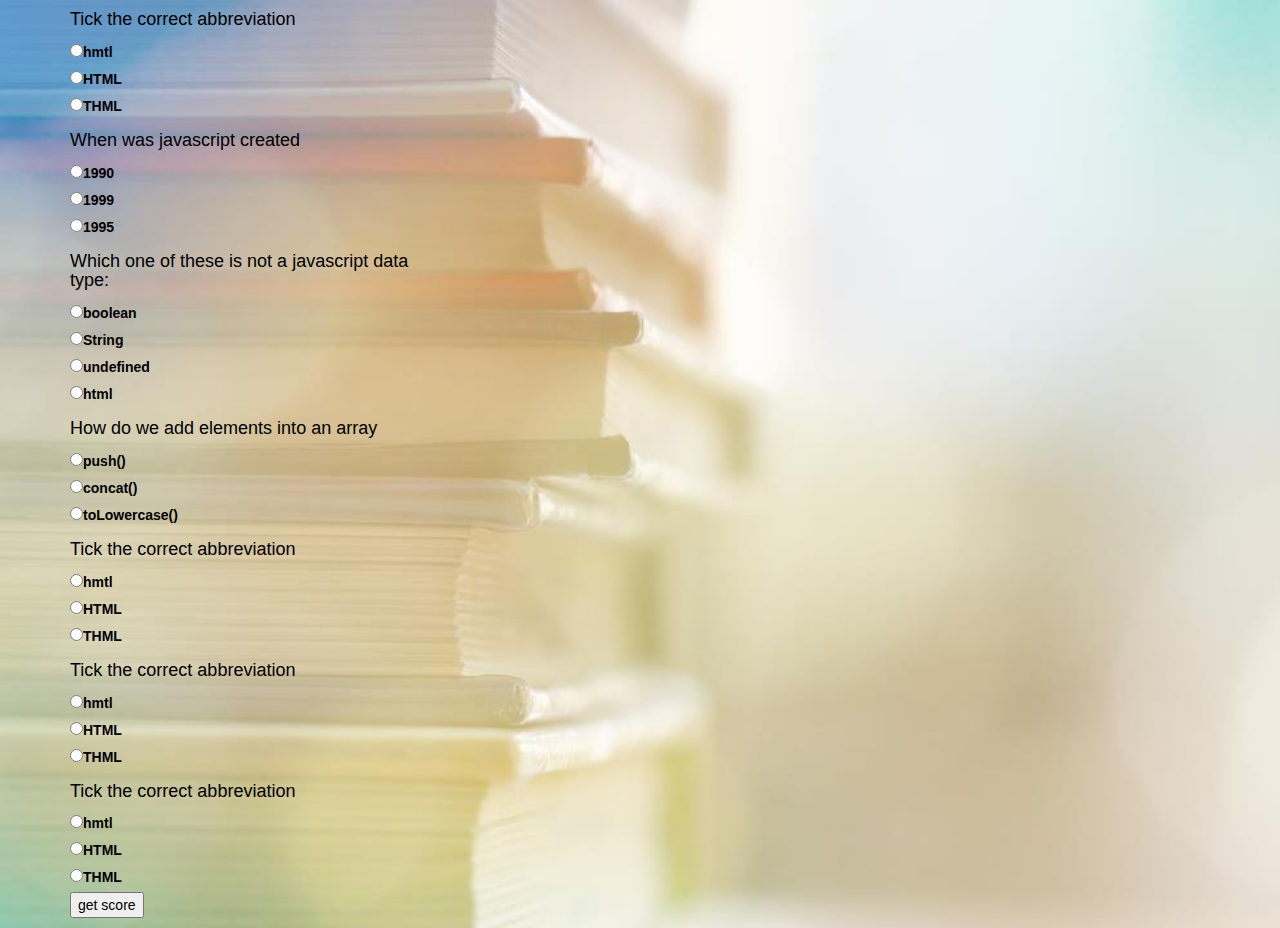
==== index.html @ e853ca80 "create different class names for question 3 and for radios" ====
<!DOCTYPE html>
<html lang="en" dir="ltr">
  <head>
    <meta charset="utf-8">
    <title>Pop-Quiz</title>
    <link rel="stylesheet" href="css/bootstrap.css">
    <link rel="stylesheet" href="css/styles.css">
    <script src="js/jquery-3.3.1.js"></script>
    <script type="text/javascript" src="js/scripts.js"></script>
  </head>
  <body>
    <div class="container">
      <div class="row">
        <div class="col-md-4">

          <form class="quiz">
            <h4>Tick the correct abbreviation</h4>
            <div class="question1">
              <label>
              <input type="radio" name="abb" value="0">hmtl</label><br>
              <label><input type="radio" name="abb" value="10">HTML</label><br>
             <label><input type="radio" name="abb" value="0">THML</label><br>
            </div>

            <h4>When was javascript created</h4>
            <div class="question2">
              <label>
              <input type="radio" name="ques2" value="0">1990</label><br>
              <label><input type="radio" name="ques2" value="0">1999</label><br>
             <label><input type="radio" name="ques2" value="10">1995</label><br>
            </div>


            <h4>Which one of these is not a javascript data type: </h4>
            <div class="question3">
              <label>
              <input type="radio" name="ques3" value="0">boolean</label><br>
              <label><input type="radio" name="ques3" value="0">String</label><br>
             <label><input type="radio" name="ques3" value="0">undefined</label><br>
              <label><input type="radio" name="ques3" value="10">html</label><br>
            </div>


            <h4>How do we add elements into an array</h4>
            <div class="question4">
              <label>
              <input type="radio" name="ques4" value="0">push()</label><br>
              <label><input type="radio" name="ques4" value="10">concat()</label><br>
             <label><input type="radio" name="ques4" value="0">toLowercase()</label><br>
            </div>


            <h4>Tick the correct abbreviation</h4>
            <div class="question1">
              <label>
              <input type="radio" name="ques2" value="0">hmtl</label><br>
              <label><input type="radio" name="ques2" value="10">HTML</label><br>
             <label><input type="radio" name="ques2" value="0">THML</label><br>
            </div>

            <h4>Tick the correct abbreviation</h4>
            <div class="question1">
              <label>
              <input type="radio" name="ques2" value="0">hmtl</label><br>
              <label><input type="radio" name="ques2" value="10">HTML</label><br>
             <label><input type="radio" name="ques2" value="0">THML</label><br>
            </div>

            <h4>Tick the correct abbreviation</h4>
            <div class="question1">
              <label>
              <input type="radio" name="ques2" value="0">hmtl</label><br>
              <label><input type="radio" name="ques2" value="10">HTML</label><br>
             <label><input type="radio" name="ques2" value="0">THML</label><br>
            </div>














            <p><input type="button" name="" value="get score"></p>
            </form>

            <p id="output"></p>

     </div>
  </body>
</html>
---- css/styles.css ----
body {
  background: url("../images/books.jpg");
  background-size: cover;
  background-repeat: no-repeat;
  color: black;
}
h1{
  border-right: auto;
  border-left: auto;
  border: brown;

}

#info {
  width: 487px;

}
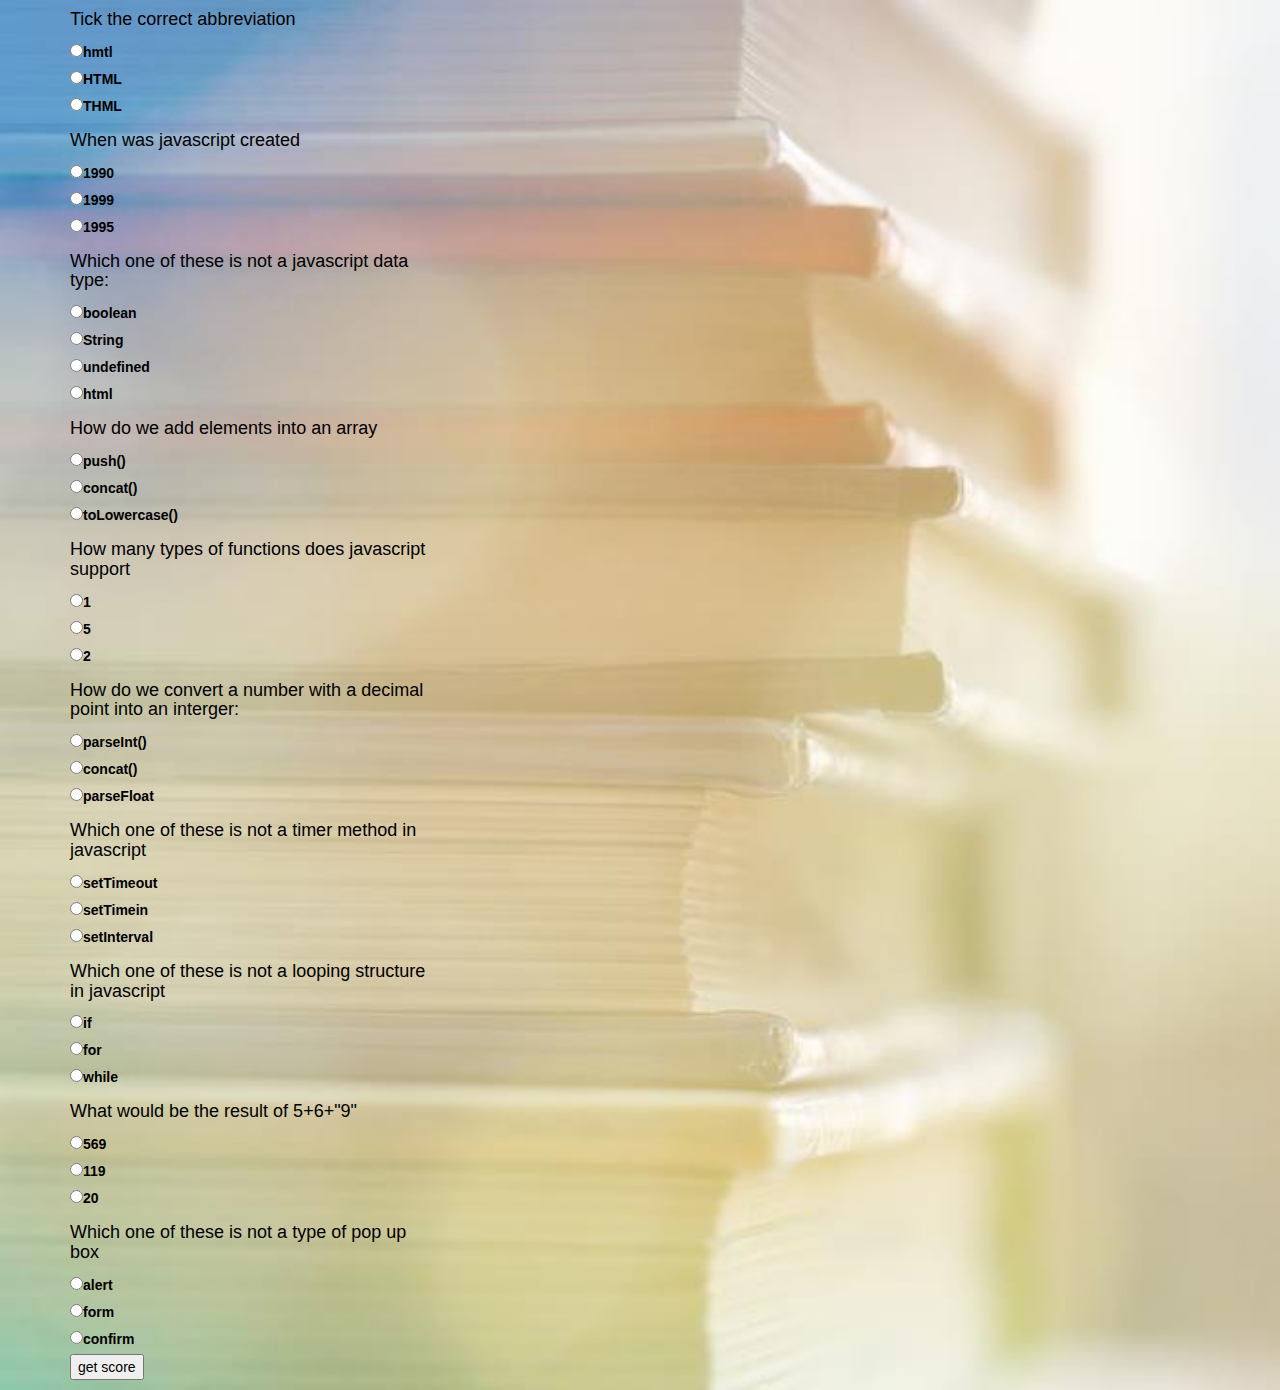
==== commit bf4fc0bf: "adjust indentation and spacing" ====
--- a/index.html
+++ b/index.html
@@ -44,49 +44,59 @@
             <h4>How do we add elements into an array</h4>
             <div class="question4">
               <label>
-              <input type="radio" name="ques4" value="0">push()</label><br>
-              <label><input type="radio" name="ques4" value="10">concat()</label><br>
+              <input type="radio" name="ques4" value="10">push()</label><br>
+              <label><input type="radio" name="ques4" value="0">concat()</label><br>
              <label><input type="radio" name="ques4" value="0">toLowercase()</label><br>
             </div>
 
 
-            <h4>Tick the correct abbreviation</h4>
-            <div class="question1">
+            <h4>How many types of functions does javascript support</h4>
+            <div class="question5">
               <label>
-              <input type="radio" name="ques2" value="0">hmtl</label><br>
-              <label><input type="radio" name="ques2" value="10">HTML</label><br>
-             <label><input type="radio" name="ques2" value="0">THML</label><br>
+              <input type="radio" name="ques5" value="0">1</label><br>
+              <label><input type="radio" name="ques5" value="0">5</label><br>
+             <label><input type="radio" name="ques5" value="10">2</label><br>
             </div>
 
-            <h4>Tick the correct abbreviation</h4>
-            <div class="question1">
+            <h4>How do we convert a number with a decimal point into an interger:</h4>
+            <div class="question6">
               <label>
-              <input type="radio" name="ques2" value="0">hmtl</label><br>
-              <label><input type="radio" name="ques2" value="10">HTML</label><br>
-             <label><input type="radio" name="ques2" value="0">THML</label><br>
+              <input type="radio" name="ques6" value="0">parseInt()</label><br>
+              <label><input type="radio" name="ques6" value="10">concat()</label><br>
+             <label><input type="radio" name="ques6" value="0">parseFloat</label><br>
             </div>
 
-            <h4>Tick the correct abbreviation</h4>
-            <div class="question1">
+            <h4>Which one of these is not a timer method in javascript</h4>
+            <div class="question7">
               <label>
-              <input type="radio" name="ques2" value="0">hmtl</label><br>
-              <label><input type="radio" name="ques2" value="10">HTML</label><br>
-             <label><input type="radio" name="ques2" value="0">THML</label><br>
+              <input type="radio" name="ques7" value="0">setTimeout</label><br>
+              <label><input type="radio" name="ques7" value="10">setTimein</label><br>
+             <label><input type="radio" name="ques7" value="0">setInterval</label><br>
             </div>
 
+            <h4>Which one of these is not a looping structure in javascript</h4>
+            <div class="question8">
+              <label>
+              <input type="radio" name="ques8" value="10">if</label><br>
+              <label><input type="radio" name="ques8" value="0">for</label><br>
+             <label><input type="radio" name="ques8" value="0">while</label><br>
+            </div>
 
+            <h4>What would be the result of 5+6+"9"</h4>
+            <div class="question9">
+              <label>
+              <input type="radio" name="ques9" value="0">569</label><br>
+              <label><input type="radio" name="ques9" value="10">119</label><br>
+             <label><input type="radio" name="ques9" value="0">20</label><br>
+            </div>
 
-
-
-
-
-
-
-
-
-
-
-
+            <h4>Which one of these is not a type of pop up box</h4>
+            <div class="question10">
+              <label>
+              <input type="radio" name="ques10" value="0">alert</label><br>
+              <label><input type="radio" name="ques10" value="10">form</label><br>
+             <label><input type="radio" name="ques10" value="0">confirm</label><br>
+            </div>
             <p><input type="button" name="" value="get score"></p>
             </form>
 
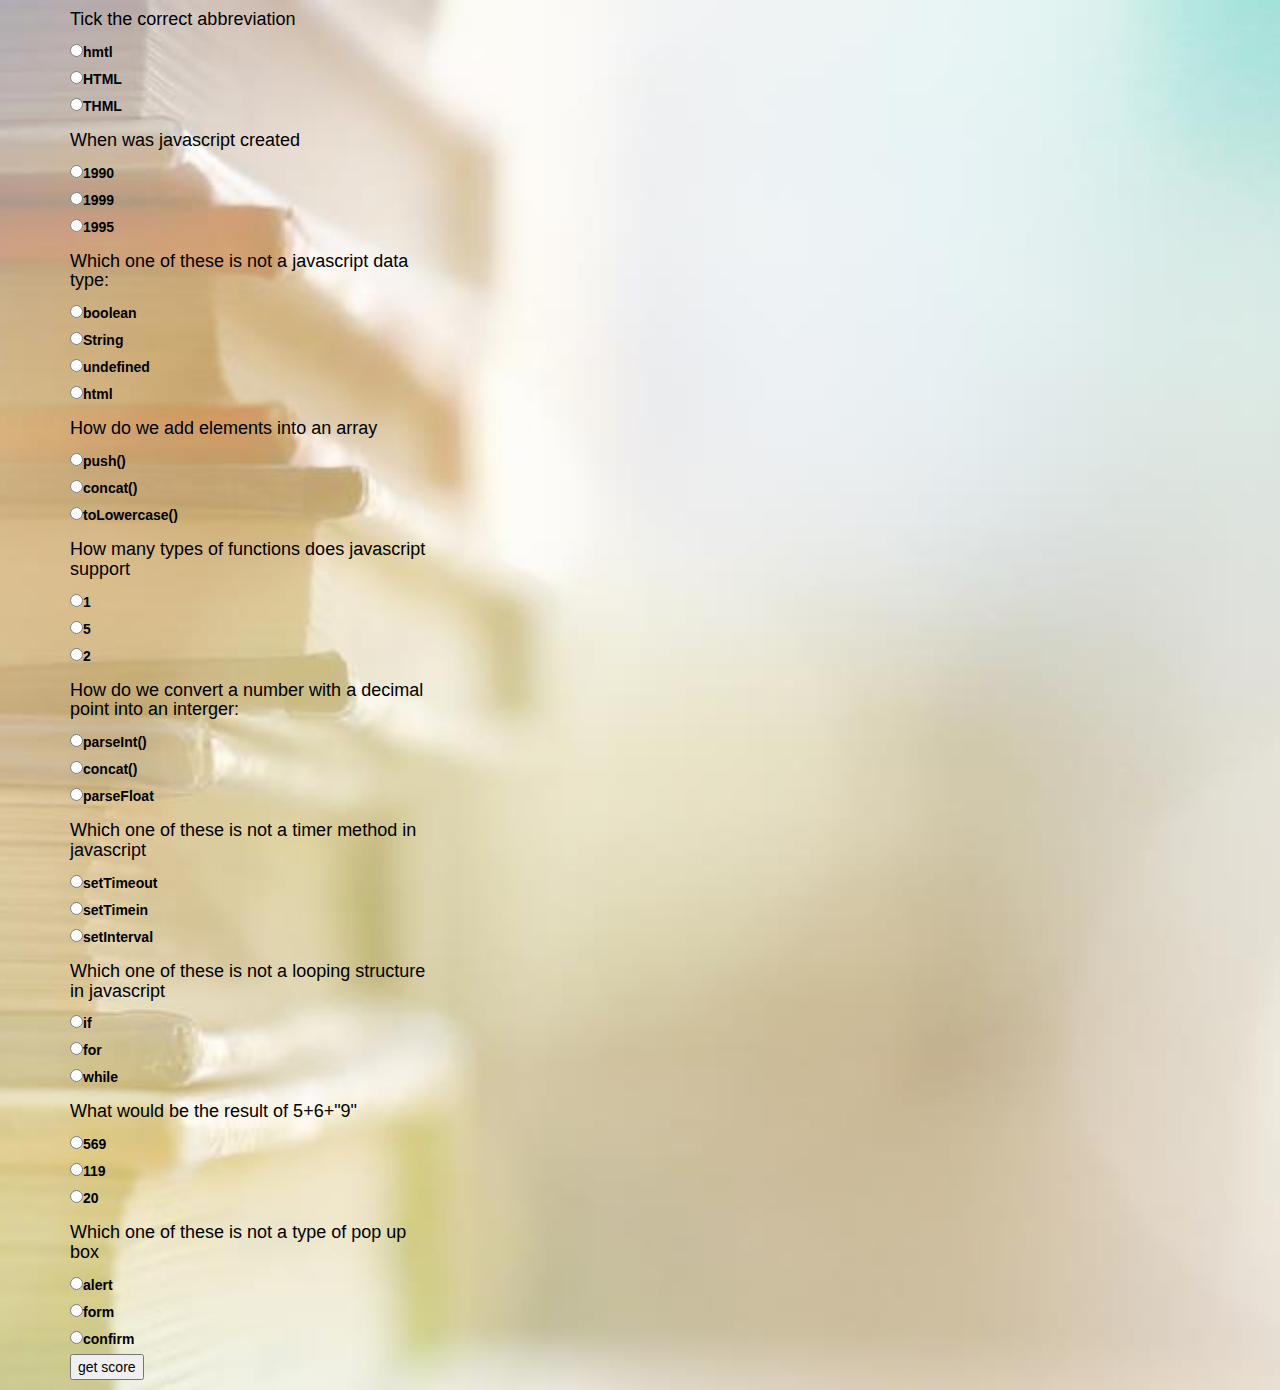
==== commit 5f47c0c5: "seperate logic in js" ====
--- a/index.html
+++ b/index.html
@@ -9,6 +9,7 @@
     <script type="text/javascript" src="js/scripts.js"></script>
   </head>
   <body>
+    <div class="hero-image">
     <div class="container">
       <div class="row">
         <div class="col-md-4">
@@ -103,5 +104,6 @@
             <p id="output"></p>
 
      </div>
+    </div>
   </body>
 </html>
--- a/css/styles.css
+++ b/css/styles.css
@@ -3,6 +3,12 @@
   background-size: cover;
   background-repeat: no-repeat;
   color: black;
+  background-position: center;
+  
+
+
+
+  }
 }
 h1{
   border-right: auto;
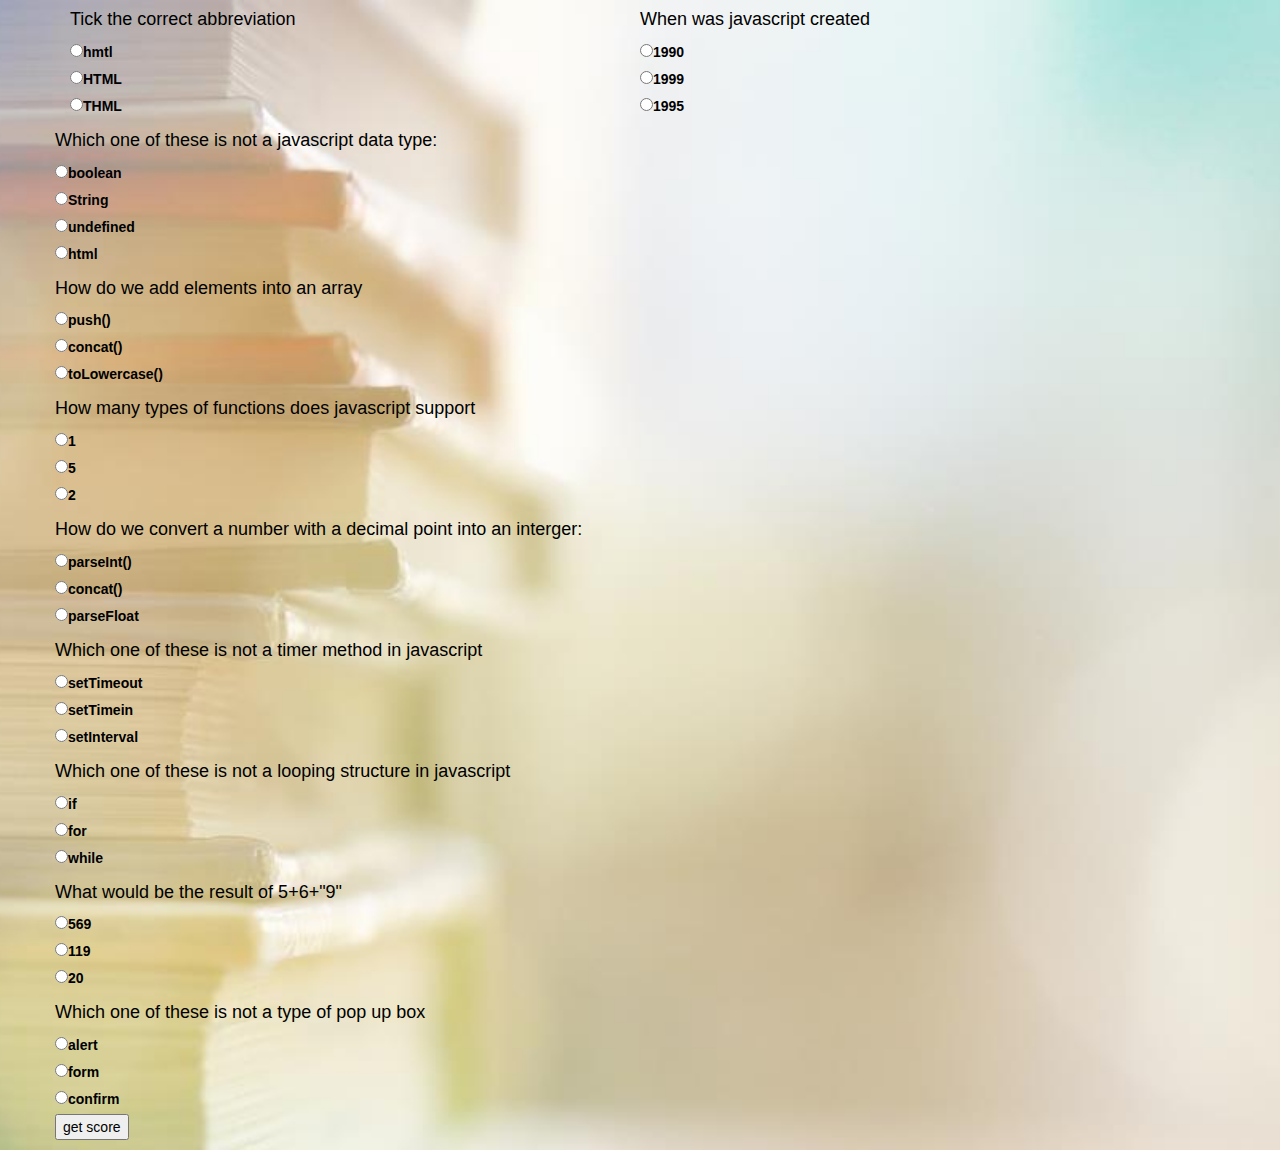
==== commit 5f8d9262: "new column" ====
--- a/index.html
+++ b/index.html
@@ -9,10 +9,10 @@
     <script type="text/javascript" src="js/scripts.js"></script>
   </head>
   <body>
-    <div class="hero-image">
+    
     <div class="container">
       <div class="row">
-        <div class="col-md-4">
+        <div class="col-md-6">
 
           <form class="quiz">
             <h4>Tick the correct abbreviation</h4>
@@ -22,6 +22,7 @@
               <label><input type="radio" name="abb" value="10">HTML</label><br>
              <label><input type="radio" name="abb" value="0">THML</label><br>
             </div>
+          </div>
 
             <h4>When was javascript created</h4>
             <div class="question2">
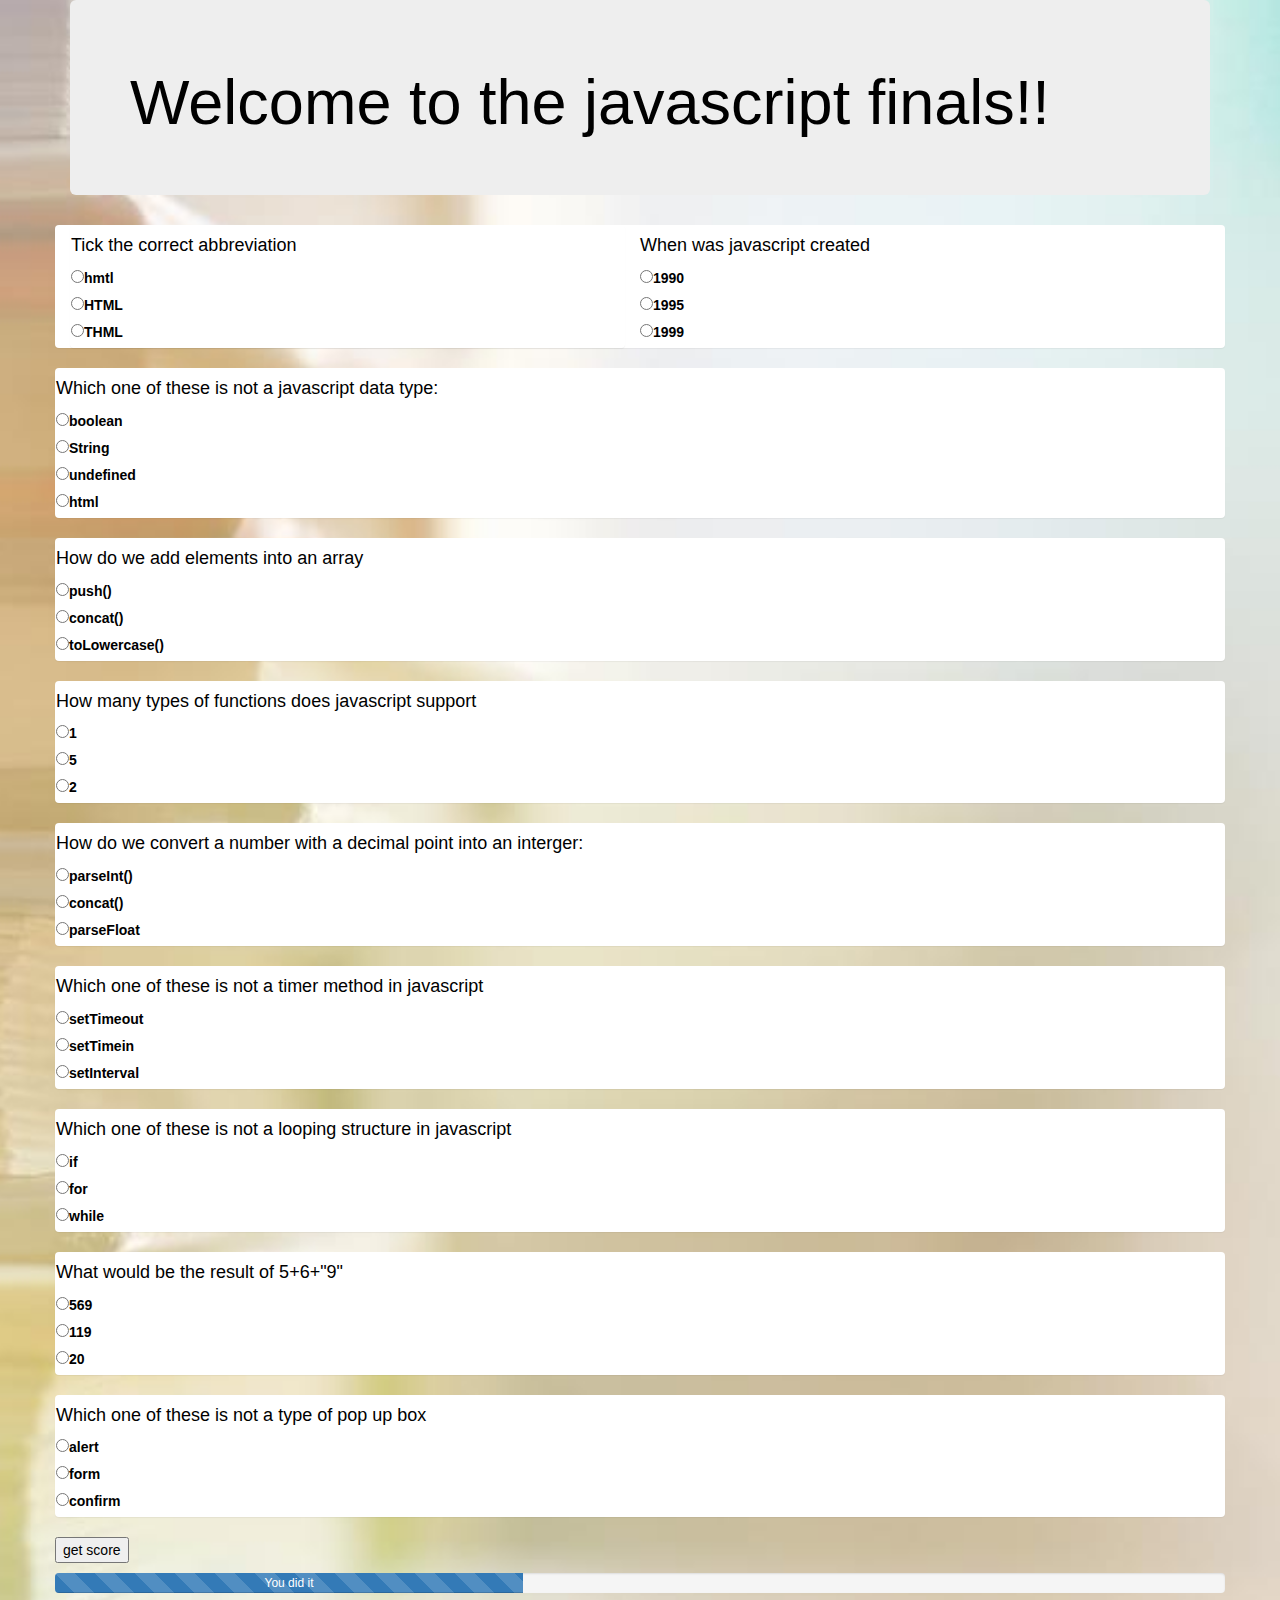
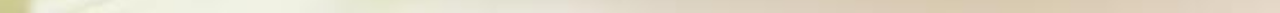
==== commit 6404f191: "include progress bar" ====
--- a/index.html
+++ b/index.html
@@ -9,101 +9,129 @@
     <script type="text/javascript" src="js/scripts.js"></script>
   </head>
   <body>
-    
+
     <div class="container">
+      <div class="jumbotron">
+        <h1>Welcome to the javascript finals!!</h1>
+      </div>
       <div class="row">
         <div class="col-md-6">
+          <div class="panel">
+            <form class="quiz">
+              <h4>Tick the correct abbreviation</h4>
+              <div class="question1">
+                <label>
+                <input type="radio" name="abb" value="0">hmtl</label><br>
+                <label><input type="radio" name="abb" value="10">HTML</label><br>
+               <label><input type="radio" name="abb" value="0">THML</label><br>
+              </div>
+            </div>
 
-          <form class="quiz">
-            <h4>Tick the correct abbreviation</h4>
-            <div class="question1">
-              <label>
-              <input type="radio" name="abb" value="0">hmtl</label><br>
-              <label><input type="radio" name="abb" value="10">HTML</label><br>
-             <label><input type="radio" name="abb" value="0">THML</label><br>
-            </div>
           </div>
 
-            <h4>When was javascript created</h4>
-            <div class="question2">
-              <label>
-              <input type="radio" name="ques2" value="0">1990</label><br>
-              <label><input type="radio" name="ques2" value="0">1999</label><br>
-             <label><input type="radio" name="ques2" value="10">1995</label><br>
+             <div class="panel">
+               <h4>When was javascript created</h4>
+               <div class="question2">
+                   <label>
+                   <input type="radio" name="ques2" value="0">1990</label><br>
+                   <label><input type="radio" name="ques2" value="10">1995</label><br>
+                   <label><input type="radio" name="ques2" value="0">1999</label><br>
+               </div>
+             </div>
+
+             <div class="panel">
+               <h4>Which one of these is not a javascript data type: </h4>
+               <div class="question3">
+                 <label>
+                 <input type="radio" name="ques3" value="0">boolean</label><br>
+                 <label><input type="radio" name="ques3" value="0">String</label><br>
+                <label><input type="radio" name="ques3" value="0">undefined</label><br>
+                 <label><input type="radio" name="ques3" value="10">html</label><br>
+               </div>
+             </div>
+
+             <div class="panel">
+               <h4>How do we add elements into an array</h4>
+               <div class="question4">
+                 <label>
+                 <input type="radio" name="ques4" value="10">push()</label><br>
+                 <label><input type="radio" name="ques4" value="0">concat()</label><br>
+                <label><input type="radio" name="ques4" value="0">toLowercase()</label><br>
+               </div>
+
+             </div>
+
+
+             <div class="panel">
+               <h4>How many types of functions does javascript support</h4>
+               <div class="question5">
+                 <label>
+                 <input type="radio" name="ques5" value="0">1</label><br>
+                 <label><input type="radio" name="ques5" value="0">5</label><br>
+                <label><input type="radio" name="ques5" value="10">2</label><br>
+               </div>
+
+             </div>
+
+            <div class="panel">
+              <h4>How do we convert a number with a decimal point into an interger:</h4>
+              <div class="question6">
+                <label>
+                <input type="radio" name="ques6" value="0">parseInt()</label><br>
+                <label><input type="radio" name="ques6" value="10">concat()</label><br>
+               <label><input type="radio" name="ques6" value="0">parseFloat</label><br>
+             </div>
             </div>
 
-
-            <h4>Which one of these is not a javascript data type: </h4>
-            <div class="question3">
-              <label>
-              <input type="radio" name="ques3" value="0">boolean</label><br>
-              <label><input type="radio" name="ques3" value="0">String</label><br>
-             <label><input type="radio" name="ques3" value="0">undefined</label><br>
-              <label><input type="radio" name="ques3" value="10">html</label><br>
-            </div>
-
-
-            <h4>How do we add elements into an array</h4>
-            <div class="question4">
-              <label>
-              <input type="radio" name="ques4" value="10">push()</label><br>
-              <label><input type="radio" name="ques4" value="0">concat()</label><br>
-             <label><input type="radio" name="ques4" value="0">toLowercase()</label><br>
-            </div>
-
-
-            <h4>How many types of functions does javascript support</h4>
-            <div class="question5">
-              <label>
-              <input type="radio" name="ques5" value="0">1</label><br>
-              <label><input type="radio" name="ques5" value="0">5</label><br>
-             <label><input type="radio" name="ques5" value="10">2</label><br>
-            </div>
-
-            <h4>How do we convert a number with a decimal point into an interger:</h4>
-            <div class="question6">
-              <label>
-              <input type="radio" name="ques6" value="0">parseInt()</label><br>
-              <label><input type="radio" name="ques6" value="10">concat()</label><br>
-             <label><input type="radio" name="ques6" value="0">parseFloat</label><br>
-            </div>
-
+          <div class="panel">
             <h4>Which one of these is not a timer method in javascript</h4>
             <div class="question7">
               <label>
               <input type="radio" name="ques7" value="0">setTimeout</label><br>
               <label><input type="radio" name="ques7" value="10">setTimein</label><br>
              <label><input type="radio" name="ques7" value="0">setInterval</label><br>
+           </div>
+          </div>
+
+           <div class="panel">
+             <h4>Which one of these is not a looping structure in javascript</h4>
+             <div class="question8">
+               <label>
+               <input type="radio" name="ques8" value="10">if</label><br>
+               <label><input type="radio" name="ques8" value="0">for</label><br>
+              <label><input type="radio" name="ques8" value="0">while</label><br>
+             </div>
+           </div>
+
+            <div class="panel">
+              <h4>What would be the result of 5+6+"9"</h4>
+              <div class="question9">
+                <label>
+                <input type="radio" name="ques9" value="0">569</label><br>
+                <label><input type="radio" name="ques9" value="10">119</label><br>
+               <label><input type="radio" name="ques9" value="0">20</label><br>
+              </div>
             </div>
 
-            <h4>Which one of these is not a looping structure in javascript</h4>
-            <div class="question8">
-              <label>
-              <input type="radio" name="ques8" value="10">if</label><br>
-              <label><input type="radio" name="ques8" value="0">for</label><br>
-             <label><input type="radio" name="ques8" value="0">while</label><br>
+
+            <div class="panel">
+              <h4>Which one of these is not a type of pop up box</h4>
+              <div class="question10">
+                <label>
+                <input type="radio" name="ques10" value="0">alert</label><br>
+                <label><input type="radio" name="ques10" value="10">form</label><br>
+               <label><input type="radio" name="ques10" value="0">confirm</label><br>
+              </div>
+
             </div>
 
-            <h4>What would be the result of 5+6+"9"</h4>
-            <div class="question9">
-              <label>
-              <input type="radio" name="ques9" value="0">569</label><br>
-              <label><input type="radio" name="ques9" value="10">119</label><br>
-             <label><input type="radio" name="ques9" value="0">20</label><br>
-            </div>
-
-            <h4>Which one of these is not a type of pop up box</h4>
-            <div class="question10">
-              <label>
-              <input type="radio" name="ques10" value="0">alert</label><br>
-              <label><input type="radio" name="ques10" value="10">form</label><br>
-             <label><input type="radio" name="ques10" value="0">confirm</label><br>
-            </div>
             <p><input type="button" name="" value="get score"></p>
             </form>
 
             <p id="output"></p>
-
+            <div class="progress">
+           <div class="progress-bar progress-bar-striped active" role="progressbar"aria-valuenow="40" aria-valuemin="0" aria-valuemax="100" style="width:40%"> You did it</div>
+ </div>
      </div>
     </div>
   </body>
--- a/css/styles.css
+++ b/css/styles.css
@@ -4,10 +4,6 @@
   background-repeat: no-repeat;
   color: black;
   background-position: center;
-  
-
-
-
   }
 }
 h1{
@@ -21,3 +17,8 @@
   width: 487px;
 
 }
+
+.panel {
+  background-color: light blue;
+  
+}
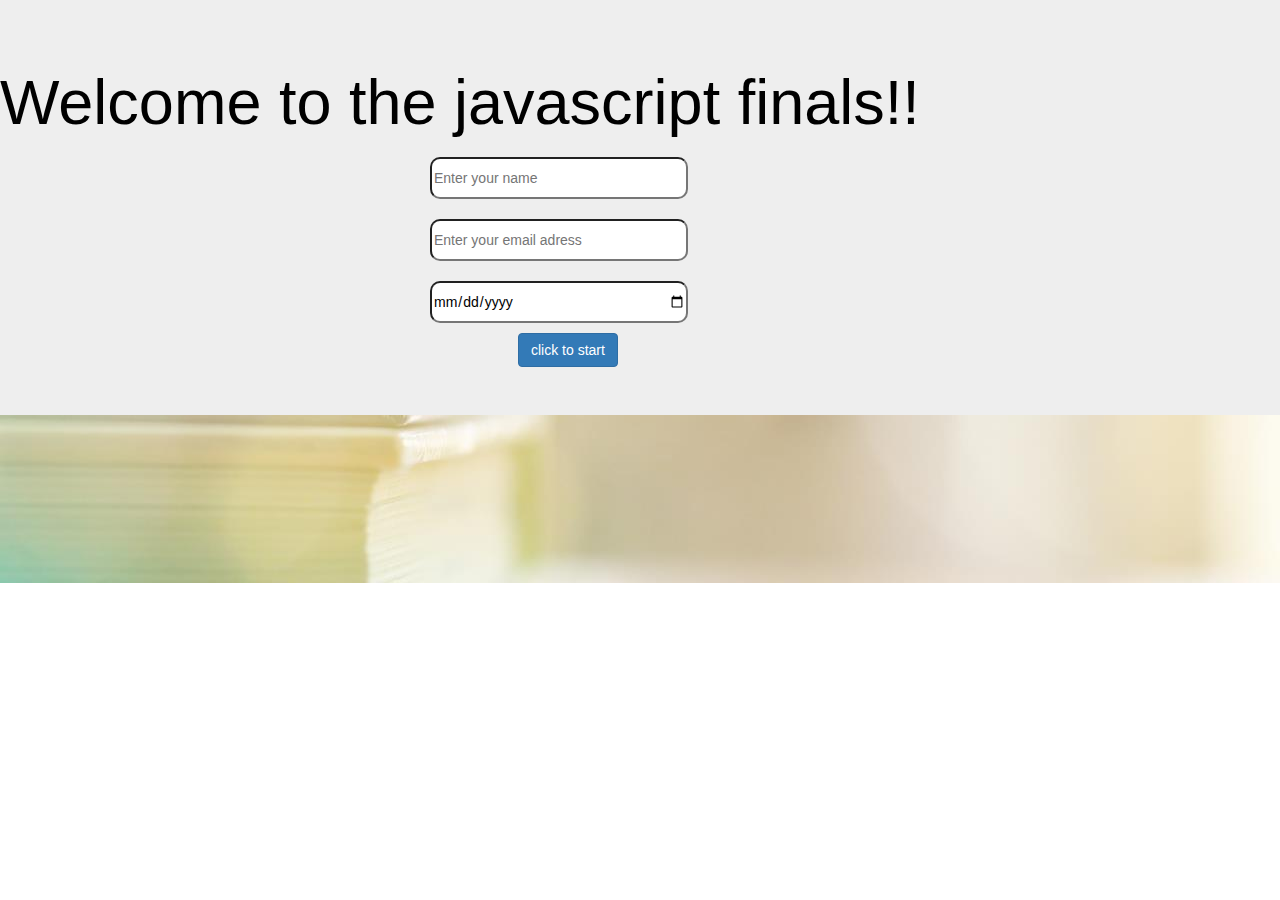
==== commit b2ff982e: "include toggle && edit button," ====
--- a/index.html
+++ b/index.html
@@ -10,129 +10,140 @@
   </head>
   <body>
 
-    <div class="container">
+
       <div class="jumbotron">
         <h1>Welcome to the javascript finals!!</h1>
+        <form class="details">
+          <input type="text" id="Name"placeholder="Enter your name">
+          <br>
+          <input type="text" id="mail" placeholder="Enter your email adress">
+          <br>
+          <input type="date" id="date" placeholder="Enter the test date">
+          <br>
+          <button type="button" id="start"class="btn btn-primary" >click to start</button>
+
+
+        </form>
       </div>
-      <div class="row">
-        <div class="col-md-6">
+
+    <div class="container"><div class="row">
+      <div class="col-md-6">
+        <div class="panel">
+          <form class="quiz">
+            <h4>Tick the correct abbreviation</h4>
+            <div class="question1">
+              <label>
+              <input type="radio" name="abb" value="0">hmtl</label><br>
+              <label><input type="radio" name="abb" value="10">HTML</label><br>
+             <label><input type="radio" name="abb" value="0">THML</label><br>
+            </div>
+          </div>
+
+        </div>
+
+           <div class="panel">
+             <h4>When was javascript created</h4>
+             <div class="question2">
+                 <label>
+                 <input type="radio" name="ques2" value="0">1990</label><br>
+                 <label><input type="radio" name="ques2" value="10">1995</label><br>
+                 <label><input type="radio" name="ques2" value="0">1999</label><br>
+             </div>
+           </div>
+
+           <div class="panel">
+             <h4>Which one of these is not a javascript data type: </h4>
+             <div class="question3">
+               <label>
+               <input type="radio" name="ques3" value="0">boolean</label><br>
+               <label><input type="radio" name="ques3" value="0">String</label><br>
+              <label><input type="radio" name="ques3" value="0">undefined</label><br>
+               <label><input type="radio" name="ques3" value="10">html</label><br>
+             </div>
+           </div>
+
+           <div class="panel">
+             <h4>How do we add elements into an array</h4>
+             <div class="question4">
+               <label>
+               <input type="radio" name="ques4" value="10">push()</label><br>
+               <label><input type="radio" name="ques4" value="0">concat()</label><br>
+              <label><input type="radio" name="ques4" value="0">toLowercase()</label><br>
+             </div>
+
+           </div>
+
+
+           <div class="panel">
+             <h4>How many types of functions does javascript support</h4>
+             <div class="question5">
+               <label>
+               <input type="radio" name="ques5" value="0">1</label><br>
+               <label><input type="radio" name="ques5" value="0">5</label><br>
+              <label><input type="radio" name="ques5" value="10">2</label><br>
+             </div>
+
+           </div>
+
           <div class="panel">
-            <form class="quiz">
-              <h4>Tick the correct abbreviation</h4>
-              <div class="question1">
-                <label>
-                <input type="radio" name="abb" value="0">hmtl</label><br>
-                <label><input type="radio" name="abb" value="10">HTML</label><br>
-               <label><input type="radio" name="abb" value="0">THML</label><br>
-              </div>
+            <h4>How do we convert a number with a decimal point into an interger:</h4>
+            <div class="question6">
+              <label>
+              <input type="radio" name="ques6" value="0">parseInt()</label><br>
+              <label><input type="radio" name="ques6" value="10">concat()</label><br>
+             <label><input type="radio" name="ques6" value="0">parseFloat</label><br>
+           </div>
+          </div>
+
+        <div class="panel">
+          <h4>Which one of these is not a timer method in javascript</h4>
+          <div class="question7">
+            <label>
+            <input type="radio" name="ques7" value="0">setTimeout</label><br>
+            <label><input type="radio" name="ques7" value="10">setTimein</label><br>
+           <label><input type="radio" name="ques7" value="0">setInterval</label><br>
+         </div>
+        </div>
+
+         <div class="panel">
+           <h4>Which one of these is not a looping structure in javascript</h4>
+           <div class="question8">
+             <label>
+             <input type="radio" name="ques8" value="10">if</label><br>
+             <label><input type="radio" name="ques8" value="0">for</label><br>
+            <label><input type="radio" name="ques8" value="0">while</label><br>
+           </div>
+         </div>
+
+          <div class="panel">
+            <h4>What would be the result of 5+6+"9"</h4>
+            <div class="question9">
+              <label>
+              <input type="radio" name="ques9" value="0">569</label><br>
+              <label><input type="radio" name="ques9" value="10">119</label><br>
+             <label><input type="radio" name="ques9" value="0">20</label><br>
+            </div>
+          </div>
+
+
+          <div class="panel">
+            <h4>Which one of these is not a type of pop up box</h4>
+            <div class="question10">
+              <label>
+              <input type="radio" name="ques10" value="0">alert</label><br>
+              <label><input type="radio" name="ques10" value="10">form</label><br>
+             <label><input type="radio" name="ques10" value="0">confirm</label><br>
             </div>
 
           </div>
 
-             <div class="panel">
-               <h4>When was javascript created</h4>
-               <div class="question2">
-                   <label>
-                   <input type="radio" name="ques2" value="0">1990</label><br>
-                   <label><input type="radio" name="ques2" value="10">1995</label><br>
-                   <label><input type="radio" name="ques2" value="0">1999</label><br>
-               </div>
-             </div>
+          <button type="button" id="answer" value="get score">Get result</button>
 
-             <div class="panel">
-               <h4>Which one of these is not a javascript data type: </h4>
-               <div class="question3">
-                 <label>
-                 <input type="radio" name="ques3" value="0">boolean</label><br>
-                 <label><input type="radio" name="ques3" value="0">String</label><br>
-                <label><input type="radio" name="ques3" value="0">undefined</label><br>
-                 <label><input type="radio" name="ques3" value="10">html</label><br>
-               </div>
-             </div>
-
-             <div class="panel">
-               <h4>How do we add elements into an array</h4>
-               <div class="question4">
-                 <label>
-                 <input type="radio" name="ques4" value="10">push()</label><br>
-                 <label><input type="radio" name="ques4" value="0">concat()</label><br>
-                <label><input type="radio" name="ques4" value="0">toLowercase()</label><br>
-               </div>
-
-             </div>
-
-
-             <div class="panel">
-               <h4>How many types of functions does javascript support</h4>
-               <div class="question5">
-                 <label>
-                 <input type="radio" name="ques5" value="0">1</label><br>
-                 <label><input type="radio" name="ques5" value="0">5</label><br>
-                <label><input type="radio" name="ques5" value="10">2</label><br>
-               </div>
-
-             </div>
-
-            <div class="panel">
-              <h4>How do we convert a number with a decimal point into an interger:</h4>
-              <div class="question6">
-                <label>
-                <input type="radio" name="ques6" value="0">parseInt()</label><br>
-                <label><input type="radio" name="ques6" value="10">concat()</label><br>
-               <label><input type="radio" name="ques6" value="0">parseFloat</label><br>
-             </div>
-            </div>
-
-          <div class="panel">
-            <h4>Which one of these is not a timer method in javascript</h4>
-            <div class="question7">
-              <label>
-              <input type="radio" name="ques7" value="0">setTimeout</label><br>
-              <label><input type="radio" name="ques7" value="10">setTimein</label><br>
-             <label><input type="radio" name="ques7" value="0">setInterval</label><br>
-           </div>
-          </div>
-
-           <div class="panel">
-             <h4>Which one of these is not a looping structure in javascript</h4>
-             <div class="question8">
-               <label>
-               <input type="radio" name="ques8" value="10">if</label><br>
-               <label><input type="radio" name="ques8" value="0">for</label><br>
-              <label><input type="radio" name="ques8" value="0">while</label><br>
-             </div>
-           </div>
-
-            <div class="panel">
-              <h4>What would be the result of 5+6+"9"</h4>
-              <div class="question9">
-                <label>
-                <input type="radio" name="ques9" value="0">569</label><br>
-                <label><input type="radio" name="ques9" value="10">119</label><br>
-               <label><input type="radio" name="ques9" value="0">20</label><br>
-              </div>
-            </div>
-
-
-            <div class="panel">
-              <h4>Which one of these is not a type of pop up box</h4>
-              <div class="question10">
-                <label>
-                <input type="radio" name="ques10" value="0">alert</label><br>
-                <label><input type="radio" name="ques10" value="10">form</label><br>
-               <label><input type="radio" name="ques10" value="0">confirm</label><br>
-              </div>
-
-            </div>
-
-            <p><input type="button" name="" value="get score"></p>
-            </form>
-
-            <p id="output"></p>
-            <div class="progress">
-           <div class="progress-bar progress-bar-striped active" role="progressbar"aria-valuenow="40" aria-valuemin="0" aria-valuemax="100" style="width:40%"> You did it</div>
- </div>
+          <p id="output"></p>
+          <div class="progress">
+         <div class="progress-bar progress-bar-striped active"  id="prog" role="progressbar"aria-valuenow="value" aria-valuemin="0" aria-valuemax="100" > You did it</div>
      </div>
-    </div>
+   </div>
+  </div>
   </body>
 </html>
--- a/css/styles.css
+++ b/css/styles.css
@@ -18,7 +18,26 @@
 
 }
 
-.panel {
-  background-color: light blue;
-  
+.container{
+  display: none;
 }
+
+}
+
+.form-group {
+  padding: 30px
+}
+
+.details>input{
+  margin: 10px;
+   width: 30%;
+   height: 3em;
+   border-radius: 10px;
+}
+
+.details {
+  margin-left: 30em;
+}
+.details>button {
+  margin-left: 7em;
+}
